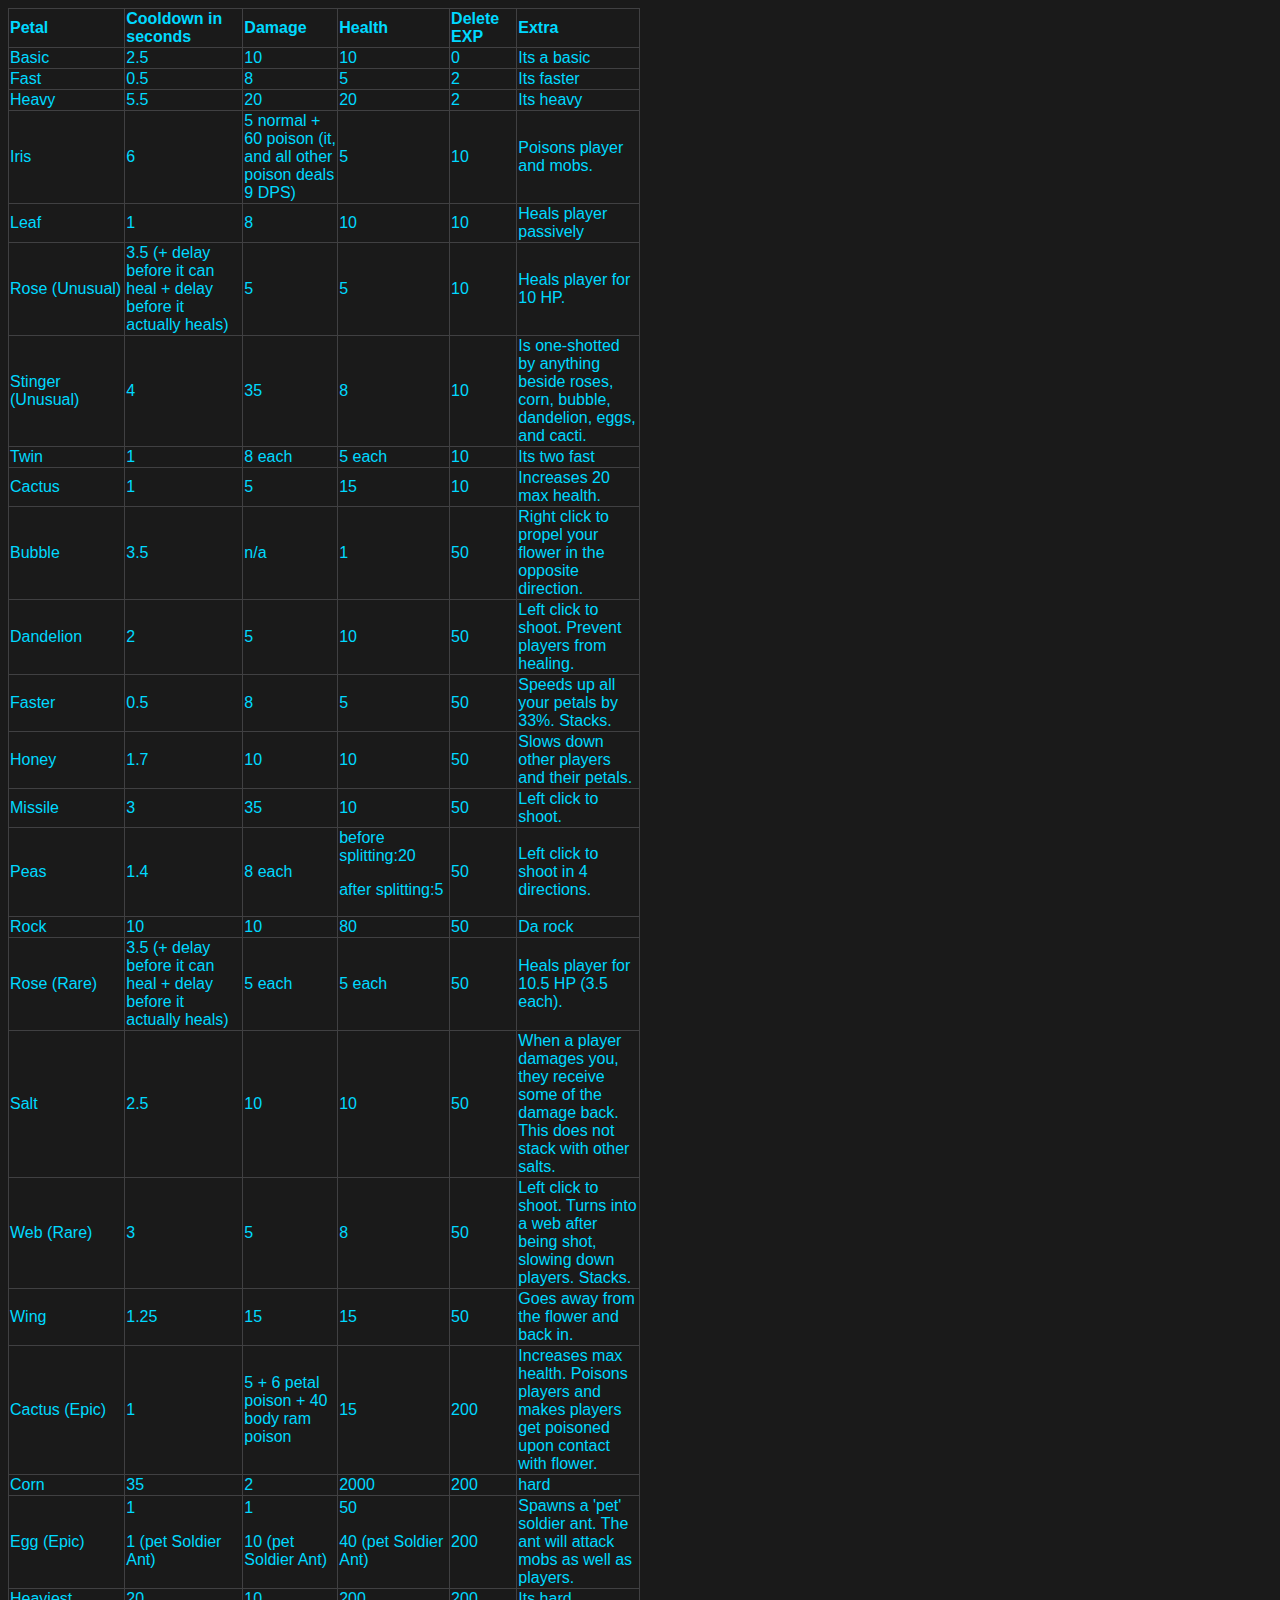
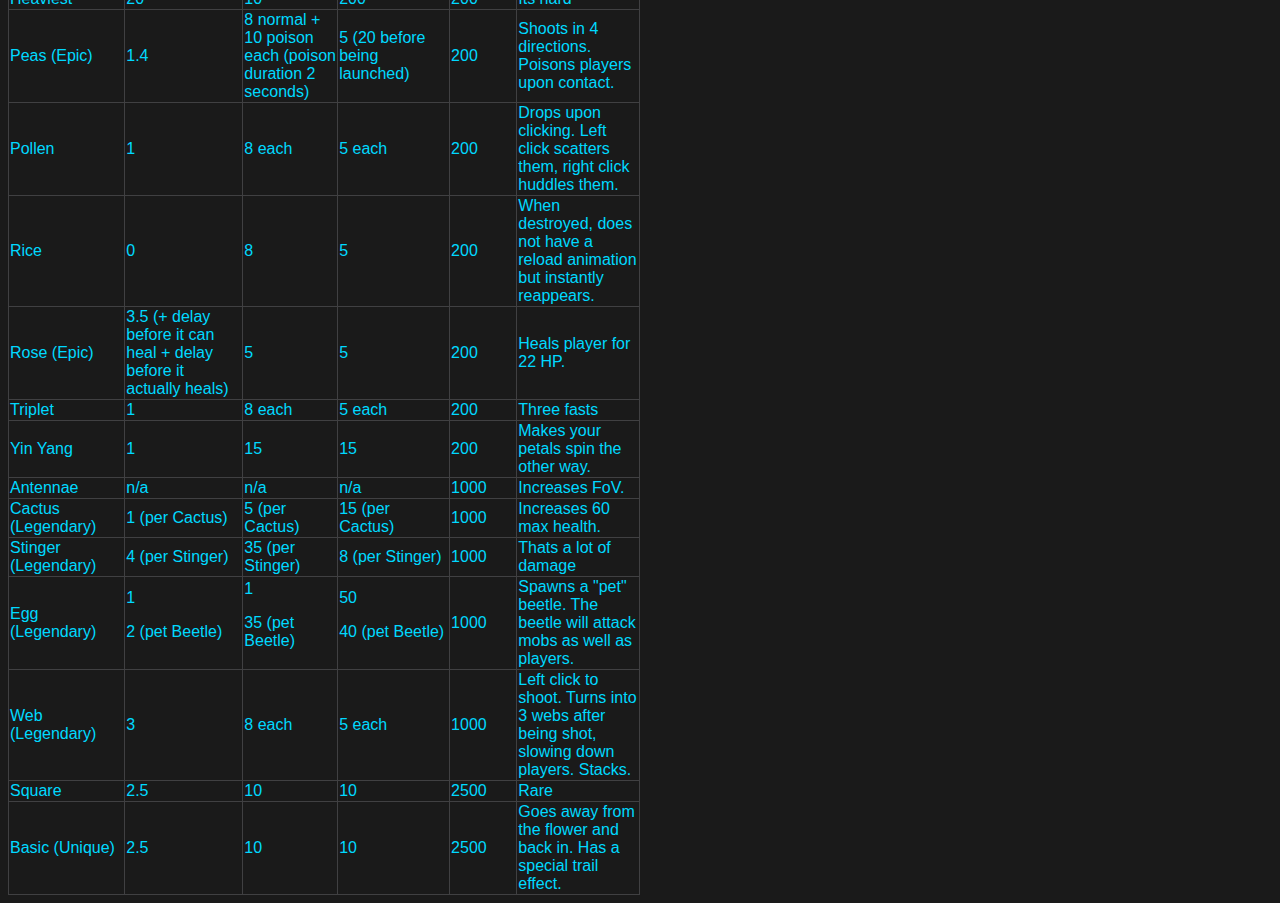
==== chart.html @ 46581ed1 "Update chart.html" ====
<!DOCTYPE html>
<html>
<body>
    <link rel="stylesheet" href="main.css">
    <head>
<title>Florr.io Petal Chart</title>

</head>
<table style="text-align: left; font-family:'Franklin Gothic Medium', 'Arial Narrow', Arial, sans-serif;width: 50%;">
    <tbody>
    <tr>
        <th style="width: 5%">Petal</th>
        <th style="width: 7%;">Cooldown in seconds</th>
        <th style="width: 5%;">Damage</th>
        <th style="width: 6%;">Health</th>
        <th style="width: 3%;">Delete EXP</th>
        <th style="width: 8%;">Extra</th>
    </tr>
    <tr>
        <td>Basic</td>
        <td>2.5</td>
        <td>10</td>
        <td>10</td>
        <td>0</td>
        <td>Its a basic</td>
    </tr>
    <tr>
        <td>Fast</td>
        <td>0.5</td>
        <td>8</td>
        <td>5</td>
        <td>2</td>
        <td>Its faster</td>
    </tr>
    <tr>
        <td>Heavy</td>
        <td>5.5</td>
        <td>20</td>
        <td>20</td>
        <td>2</td>
        <td>Its heavy</td>
    </tr>
    <tr>
        <td>Iris</td>
        <td>6</td>
        <td>5 normal + 60 poison (it, and all other poison deals 9 DPS)</td>
        <td>5</td>
        <td>10</td>
        <td>Poisons player and mobs.</td>
    </tr>
    <tr>
        <td>Leaf</td>
        <td>1</td>
        <td>8</td>
        <td>10</td>
        <td>10</td>
        <td>Heals player passively</td>
    </tr>
    <tr>
        <td>Rose (Unusual)</td>
        <td>3.5 (+ delay before it can heal + delay before it actually heals)</td>
        <td>5</td>
        <td>5</td>
        <td>10</td>
        <td>Heals player for 10 HP.</td>
    </tr>
    <tr>
        <td>Stinger (Unusual)</td>
        <td>4</td>
        <td>35</td>
        <td>8</td>
        <td>10</td>
        <td>Is one-shotted by anything beside roses, corn, bubble, dandelion, eggs, and cacti.</td>
    </tr>
    <tr>
        <td>Twin</td>
        <td>1</td>
        <td>8 each</td>
        <td>5 each</td>
        <td>10</td>
        <td>Its two fast</td>
    </tr>
    <tr>
        <td>Cactus</td>
        <td>1</td>
        <td>5</td>
        <td>15</td>
        <td>10</td>
        <td>Increases 20 max health.</td>
    </tr>
    <tr >
    <td>Bubble
    </td>
    <td>3.5
    </td>
    <td>n/a
    </td>
    <td>1
    </td>
    <td>50
    </td>
    <td>Right click to propel your flower in the opposite direction.
    </td></tr>
    <tr >
    <td>Dandelion
    </td>
    <td>2
    </td>
    <td>5
    </td>
    <td>10
    </td>
    <td>50
    </td>
    <td>Left click to shoot. Prevent players from healing.
    </td></tr>
    <tr >
    <td>Faster
    </td>
    <td>0.5
    </td>
    <td>8
    </td>
    <td>5
    </td>
    <td>50
    </td>
    <td>Speeds up all your petals by 33%. Stacks.
    </td></tr>
    <tr >
    <td>Honey
    </td>
    <td>1.7
    </td>
    <td>10
    </td>
    <td>10
    </td>
    <td>50
    </td>
    <td>Slows down other players and their petals.
    </td></tr>
    <tr >
    <td>Missile
    </td>
    <td>3
    </td>
    <td>35
    </td>
    <td>10
    </td>
    <td>50
    </td>
    <td>Left click to shoot.
    </td></tr>
    <tr >
    <td>Peas
    </td>
    <td>1.4
    </td>
    <td>8 each
    </td>
    <td>before splitting:20
    <p>after splitting:5
    </p>
    </td>
    <td>50
    </td>
    <td>Left click to shoot in 4 directions.
    </td></tr>
    <tr >
    <td>Rock
    </td>
    <td>10
    </td>
    <td>10
    </td>
    <td>80
    </td>
    <td>50
    </td>
    <td>Da rock
    </td></tr>
    <tr >
    <td>Rose (Rare)
    </td>
    <td>3.5 (+ delay before it can heal + delay before it actually heals)
    </td>
    <td>5 each
    </td>
    <td>5 each
    </td>
    <td>50
    </td>
    <td>Heals player for 10.5 HP (3.5 each).
    </td></tr>
    <tr >
    <td>Salt
    </td>
    <td>2.5
    </td>
    <td>10
    </td>
    <td>10
    </td>
    <td>50
    </td>
    <td>When a player damages you, they receive some of the damage back. This does not stack with other salts.
    </td></tr>
    <tr >
    <td>Web (Rare)
    </td>
    <td>3
    </td>
    <td>5
    </td>
    <td>8
    </td>
    <td>50
    </td>
    <td>Left click to shoot. Turns into a web after being shot, slowing down players. Stacks.
    </td></tr>
    <tr >
    <td>Wing
    </td>
    <td>1.25
    </td>
    <td>15
    </td>
    <td>15
    </td>
    <td>50
    </td>
    <td>Goes away from the flower and back in.
    </td></tr>
    <tr >
    <td>Cactus (Epic)
    </td>
    <td>1
    </td>
    <td>5 + 6 petal poison + 40 body ram poison
    </td>
    <td>15
    </td>
    <td>200
    </td>
    <td>Increases max health. Poisons players and makes players get poisoned upon contact with flower.
    </td></tr>
    <tr >
    <td>Corn
    </td>
    <td>35
    </td>
    <td>2
    </td>
    <td>2000
    </td>
    <td>200
    </td>
    <td>hard
    </td></tr>
    <tr >
    <td>Egg (Epic)
    </td>
    <td>1
    <p>1 (pet Soldier Ant)
    </p>
    </td>
    <td>1
    <p>10 (pet Soldier Ant)
    </p>
    </td>
    <td>50
    <p>40 (pet Soldier Ant)
    </p>
    </td>
    <td>200
    </td>
    <td>Spawns a 'pet' soldier ant. The ant will attack mobs as well as players.
    </td></tr>
    <tr >
    <td>Heaviest
    </td>
    <td>20
    </td>
    <td>10
    </td>
    <td>200
    </td>
    <td>200
    </td>
    <td>Its hard
    </td></tr>
    <tr >
    <td>Peas (Epic)
    </td>
    <td>1.4
    </td>
    <td>8 normal + 10 poison each (poison duration 2 seconds)
    </td>
    <td>5 (20 before being launched)
    </td>
    <td>200
    </td>
    <td>Shoots in 4 directions. Poisons players upon contact.
    </td></tr>
    <tr >
    <td>Pollen
    </td>
    <td>1
    </td>
    <td>8 each
    </td>
    <td>5 each
    </td>
    <td>200
    </td>
    <td>Drops upon clicking. Left click scatters them, right click huddles them.
    </td></tr>
    <tr >
    <td>Rice
    </td>
    <td>0
    </td>
    <td>8
    </td>
    <td>5
    </td>
    <td>200
    </td>
    <td>When destroyed, does not have a reload animation but instantly reappears.
    </td></tr>
    <tr >
    <td>Rose (Epic)
    </td>
    <td>3.5 (+ delay before it can heal + delay before it actually heals)
    </td>
    <td>5
    </td>
    <td>5
    </td>
    <td>200
    </td>
    <td>Heals player for 22 HP.
    </td></tr>
    <tr >
    <td>Triplet
    </td>
    <td>1
    </td>
    <td>8 each
    </td>
    <td>5 each
    </td>
    <td>200
    </td>
    <td>Three fasts
    </td></tr>
    <tr >
    <td>Yin Yang
    </td>
    <td>1
    </td>
    <td>15
    </td>
    <td>15
    </td>
    <td>200
    </td>
    <td>Makes your petals spin the other way.
    </td></tr>
    <tr >
    <td>Antennae
    </td>
    <td>n/a
    </td>
    <td>n/a
    </td>
    <td>n/a
    </td>
    <td>1000
    </td>
    <td>Increases FoV.
    </td></tr>
    <tr >
    <td>Cactus (Legendary)
    </td>
    <td>1 (per Cactus)
    </td>
    <td>5 (per Cactus)
    </td>
    <td>15 (per Cactus)
    </td>
    <td>1000
    </td>
    <td>Increases 60 max health.
    </td></tr>
    <tr >
    <td>Stinger (Legendary)
    </td>
    <td>4 (per Stinger)
    </td>
    <td>35 (per Stinger)
    </td>
    <td>8 (per Stinger)
    </td>
    <td>1000
    </td>
    <td>Thats a lot of damage
    </td></tr>
    <tr >
    <td>Egg (Legendary)
    </td>
    <td>1
    <p>2 (pet Beetle)
    </p>
    </td>
    <td>1
    <p>35 (pet Beetle)
    </p>
    </td>
    <td>50
    <p>40 (pet Beetle)
    </p>
    </td>
    <td>1000
    </td>
    <td>Spawns a "pet" beetle. The beetle will attack mobs as well as players.
    </td></tr>
    <tr >
    <td>Web (Legendary)
    </td>
    <td>3
    </td>
    <td>8 each
    </td>
    <td>5 each
    </td>
    <td>1000
    </td>
    <td>Left click to shoot. Turns into 3 webs after being shot, slowing down players. Stacks.
    </td></tr>
    <tr >
    <td>Square
    </td>
    <td>2.5
    </td>
    <td>10
    </td>
    <td>10
    </td>
    <td>2500
    </td>
    <td>Rare
    </td></tr>
    <tr >
    <td>Basic (Unique)
    </td>
    <td>2.5
    </td>
    <td>10
    </td>
    <td>10
    </td>
    <td>2500
    </td>
    <td>Goes away from the flower and back in. Has a special trail effect.
    </td>
    </tr>
    </tbody>
    </table>
</body>
</html>
---- main.css ----
html{
    background-color: rgb(26, 26, 26);
    color:rgb(0, 217, 255);
}
table, th, td {
    border: 1px solid rgb(64, 64, 66);
    border-collapse: collapse;
  }
.headerLink{
    width: 100px;
    height: 30px;
    border-radius: 10px;
    background-color: rgb(8, 100, 100);
    color:rgb(13, 23, 107);
    font-family:Verdana, Geneva, Tahoma, sans-serif;
    font-size: 15px;
    z-index: 1;
    position: absolute;
    top: 10px;
    left:50%;
}
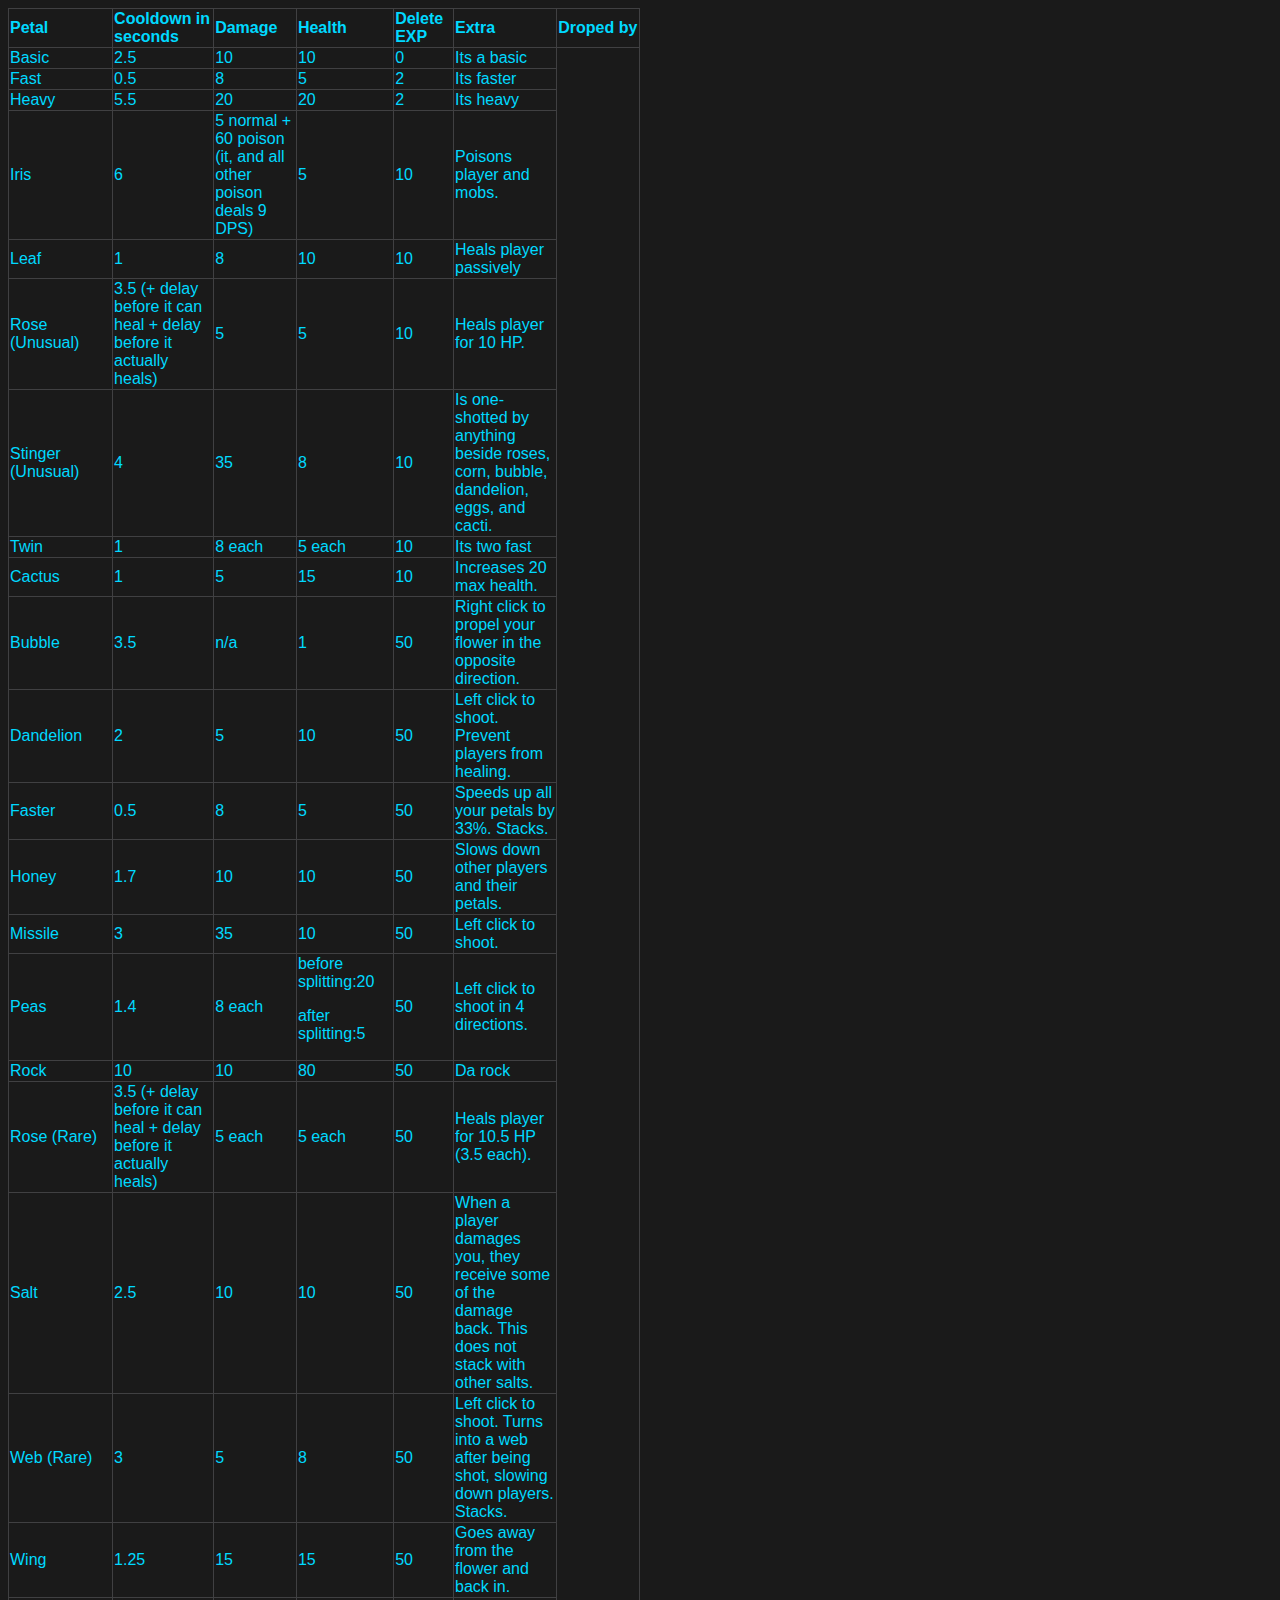
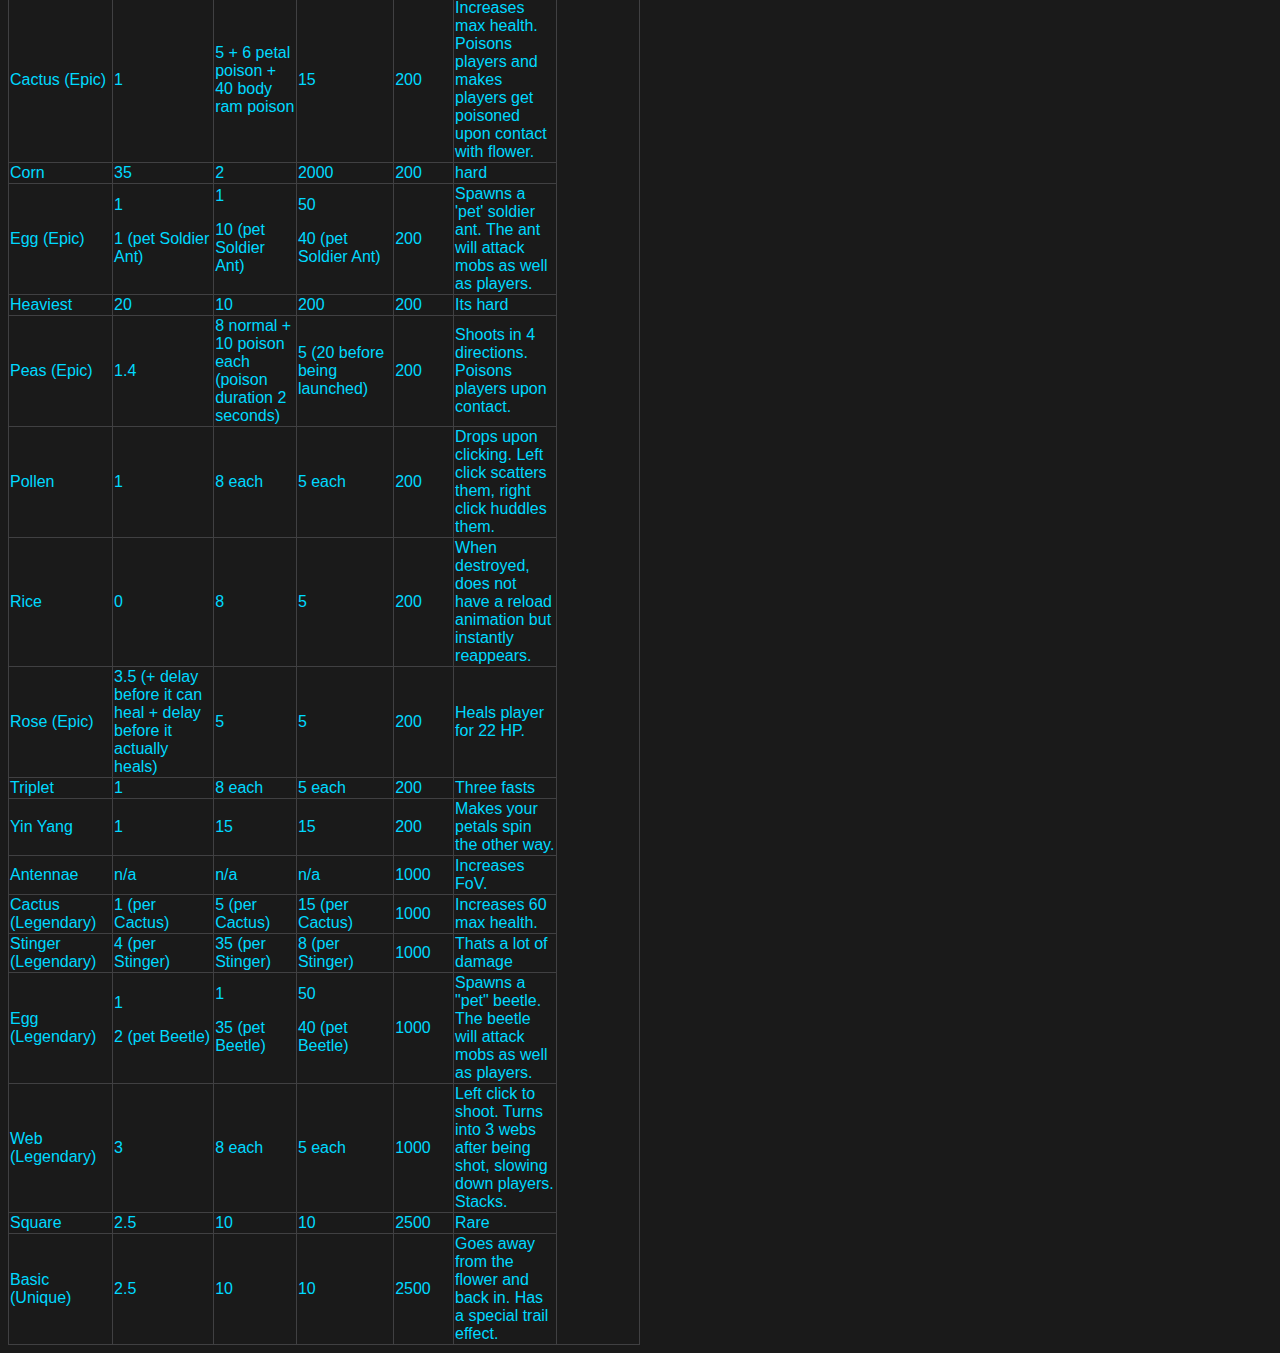
==== commit d150b6f5: "Update chart.html" ====
--- a/chart.html
+++ b/chart.html
@@ -15,6 +15,7 @@
         <th style="width: 6%;">Health</th>
         <th style="width: 3%;">Delete EXP</th>
         <th style="width: 8%;">Extra</th>
+        <th style="width: 8%;">Droped by</th>
     </tr>
     <tr>
         <td>Basic</td>
@@ -88,71 +89,46 @@
         <td>10</td>
         <td>Increases 20 max health.</td>
     </tr>
-    <tr >
-    <td>Bubble
-    </td>
-    <td>3.5
-    </td>
-    <td>n/a
-    </td>
-    <td>1
-    </td>
-    <td>50
-    </td>
-    <td>Right click to propel your flower in the opposite direction.
-    </td></tr>
-    <tr >
-    <td>Dandelion
-    </td>
-    <td>2
-    </td>
-    <td>5
-    </td>
-    <td>10
-    </td>
-    <td>50
-    </td>
-    <td>Left click to shoot. Prevent players from healing.
-    </td></tr>
-    <tr >
-    <td>Faster
-    </td>
-    <td>0.5
-    </td>
-    <td>8
-    </td>
-    <td>5
-    </td>
-    <td>50
-    </td>
-    <td>Speeds up all your petals by 33%. Stacks.
-    </td></tr>
-    <tr >
-    <td>Honey
-    </td>
-    <td>1.7
-    </td>
-    <td>10
-    </td>
-    <td>10
-    </td>
-    <td>50
-    </td>
-    <td>Slows down other players and their petals.
-    </td></tr>
-    <tr >
-    <td>Missile
-    </td>
-    <td>3
-    </td>
-    <td>35
-    </td>
-    <td>10
-    </td>
-    <td>50
-    </td>
-    <td>Left click to shoot.
-    </td></tr>
+    <tr>
+        <td>Bubble</td>
+        <td>3.5</td>
+        <td>n/a</td>
+        <td>1</td>
+        <td>50</td>
+        <td>Right click to propel your flower in the opposite direction.</td>
+    </tr>
+    <tr>
+        <td>Dandelion</td>
+        <td>2</td>
+        <td>5</td>
+        <td>10</td>
+        <td>50</td>
+        <td>Left click to shoot. Prevent players from healing.</td>
+    </tr>
+    <tr>
+        <td>Faster</td>
+        <td>0.5</td>
+        <td>8</td>
+        <td>5</td>
+        <td>50</td>
+        <td>Speeds up all your petals by 33%. Stacks.</td>
+    </tr>
+    <tr>
+        <td>Honey</td>
+        <td>1.7</td>
+        <td>10</td>
+        <td>10</td>
+        <td>50</td>
+        <td>Slows down other players and their petals.</td>
+    </tr>
+    <tr>
+        <td>Missile</td>
+        <td>3</td>
+        <td>35</td>
+        <td>10</td>
+        <td>50</td>
+        <td>Left click to shoot.</td>
+    </tr>
     <tr >
     <td>Peas
     </td>
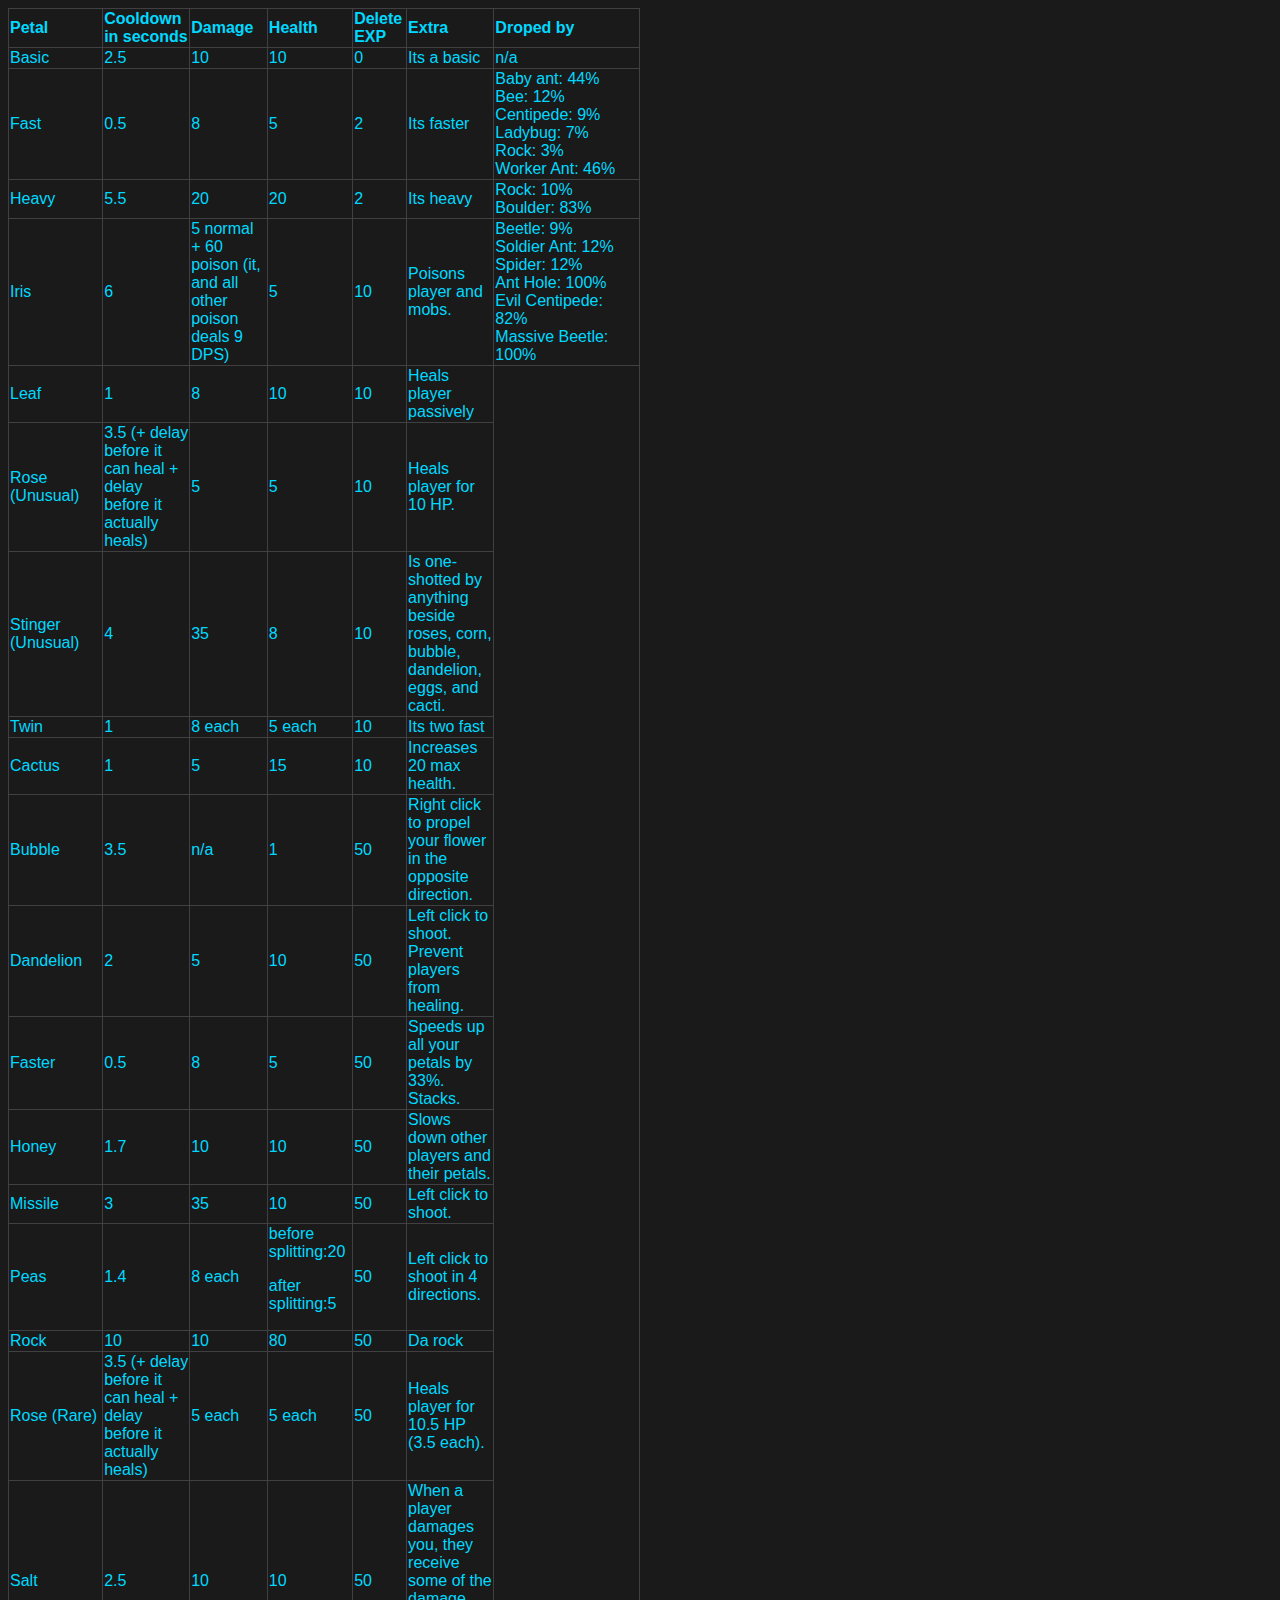
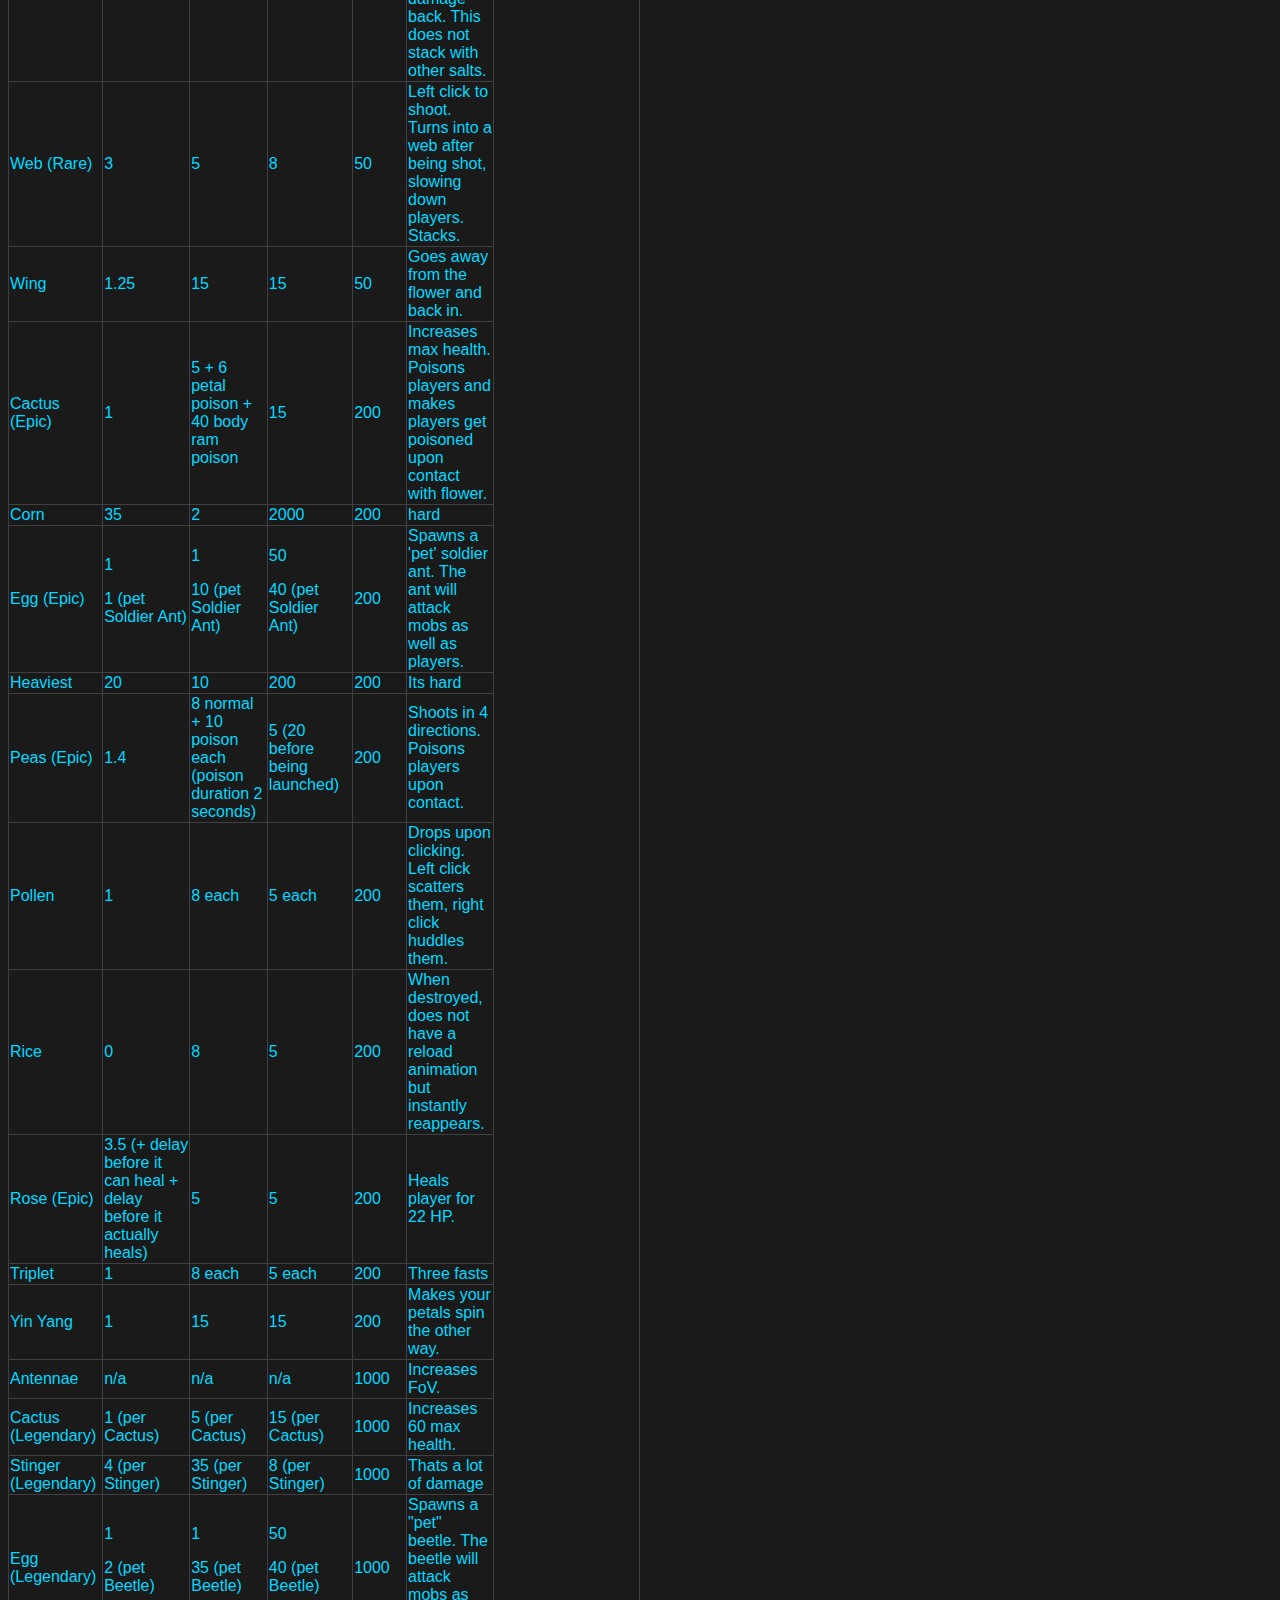
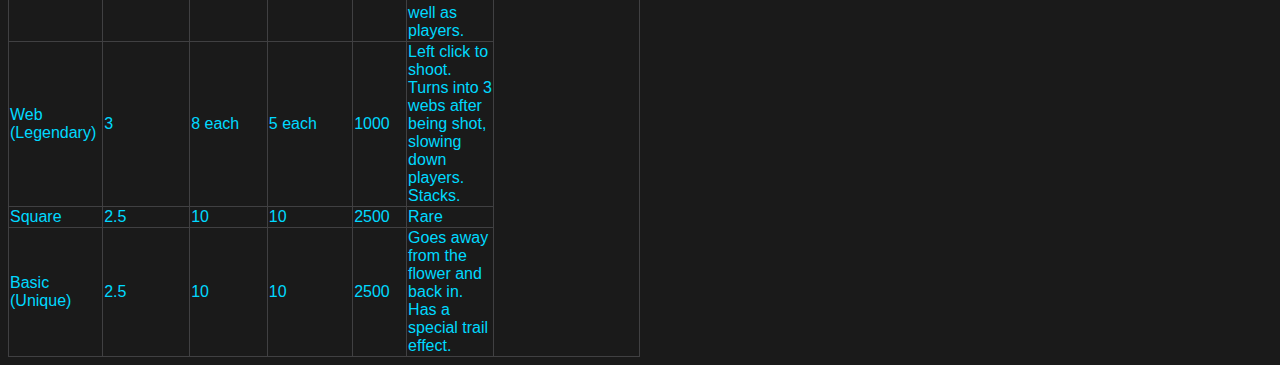
==== commit abc717b8: "a" ====
--- a/chart.html
+++ b/chart.html
@@ -11,11 +11,11 @@
     <tr>
         <th style="width: 5%">Petal</th>
         <th style="width: 7%;">Cooldown in seconds</th>
-        <th style="width: 5%;">Damage</th>
+        <th style="width: 10%;">Damage</th>
         <th style="width: 6%;">Health</th>
         <th style="width: 3%;">Delete EXP</th>
         <th style="width: 8%;">Extra</th>
-        <th style="width: 8%;">Droped by</th>
+        <th style="width: 20%;">Droped by</th>
     </tr>
     <tr>
         <td>Basic</td>
@@ -24,6 +24,7 @@
         <td>10</td>
         <td>0</td>
         <td>Its a basic</td>
+        <td>n/a</td>
     </tr>
     <tr>
         <td>Fast</td>
@@ -32,6 +33,7 @@
         <td>5</td>
         <td>2</td>
         <td>Its faster</td>
+        <td>Baby ant: 44%<br>Bee: 12%<br>Centipede: 9%<br>Ladybug: 7%<br>Rock: 3%<br>Worker Ant: 46%</td>
     </tr>
     <tr>
         <td>Heavy</td>
@@ -40,6 +42,7 @@
         <td>20</td>
         <td>2</td>
         <td>Its heavy</td>
+        <td>Rock: 10%<br>Boulder: 83%</td>
     </tr>
     <tr>
         <td>Iris</td>
@@ -48,6 +51,7 @@
         <td>5</td>
         <td>10</td>
         <td>Poisons player and mobs.</td>
+        <td>Beetle: 9%<br>Soldier Ant: 12%<br>Spider: 12%<br>Ant Hole: 100%<br>Evil Centipede: 82%<br>Massive Beetle: 100%</td>
     </tr>
     <tr>
         <td>Leaf</td>
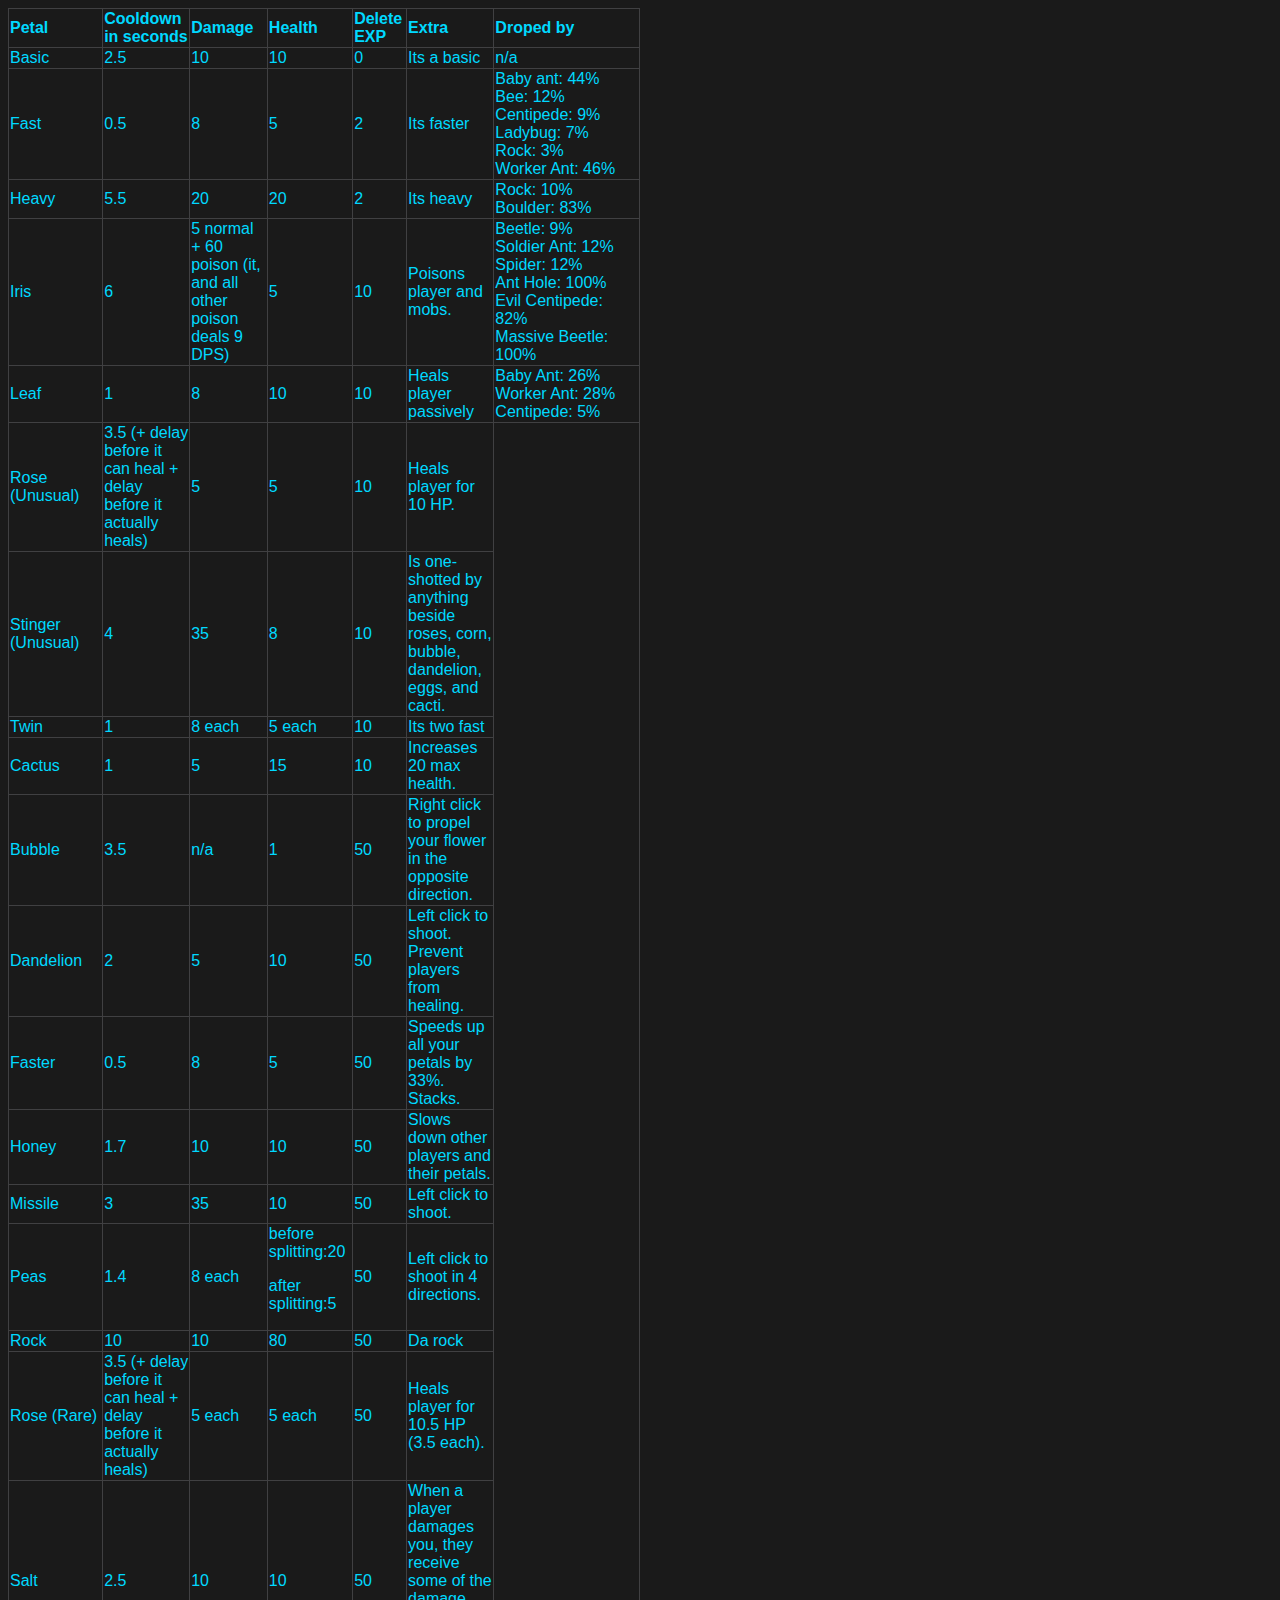
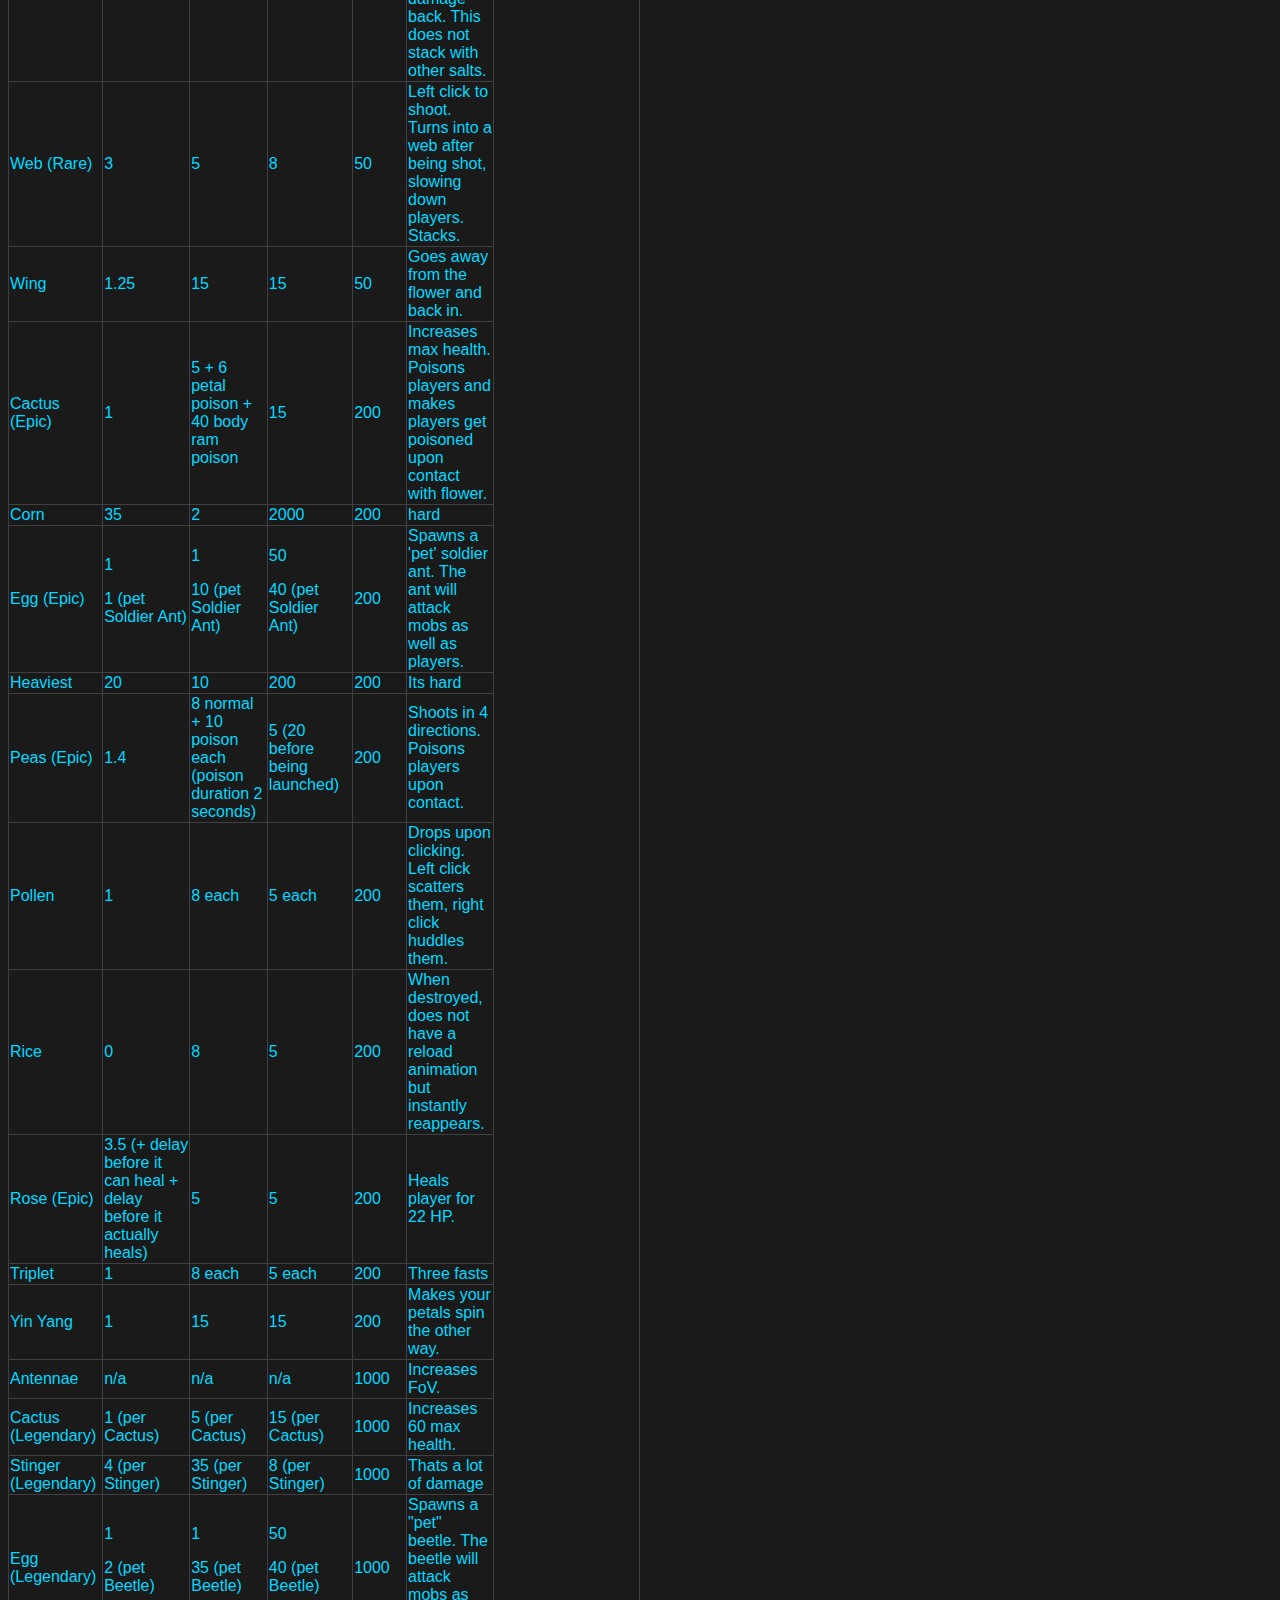
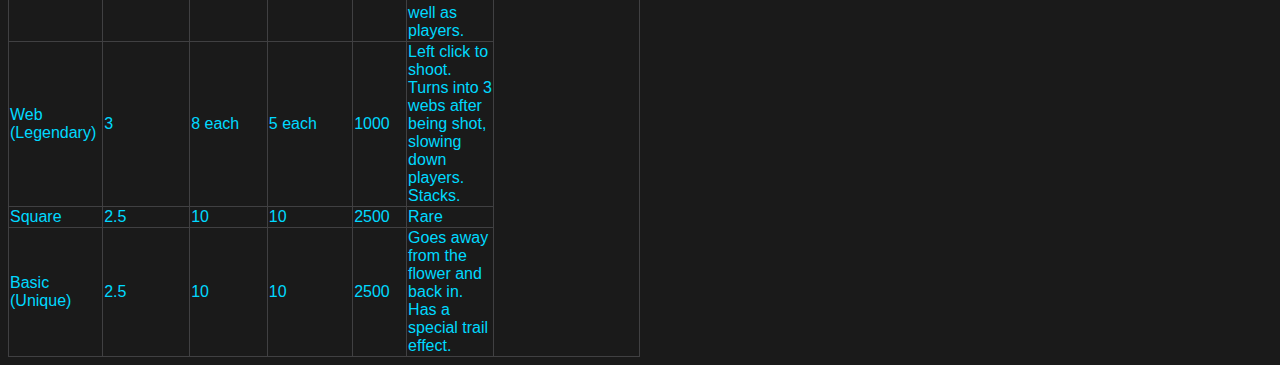
==== commit c9dcd613: "Update chart.html" ====
--- a/chart.html
+++ b/chart.html
@@ -60,6 +60,7 @@
         <td>10</td>
         <td>10</td>
         <td>Heals player passively</td>
+        <td>Baby Ant: 26%<br>Worker Ant: 28%<br>Centipede: 5%</td>
     </tr>
     <tr>
         <td>Rose (Unusual)</td>
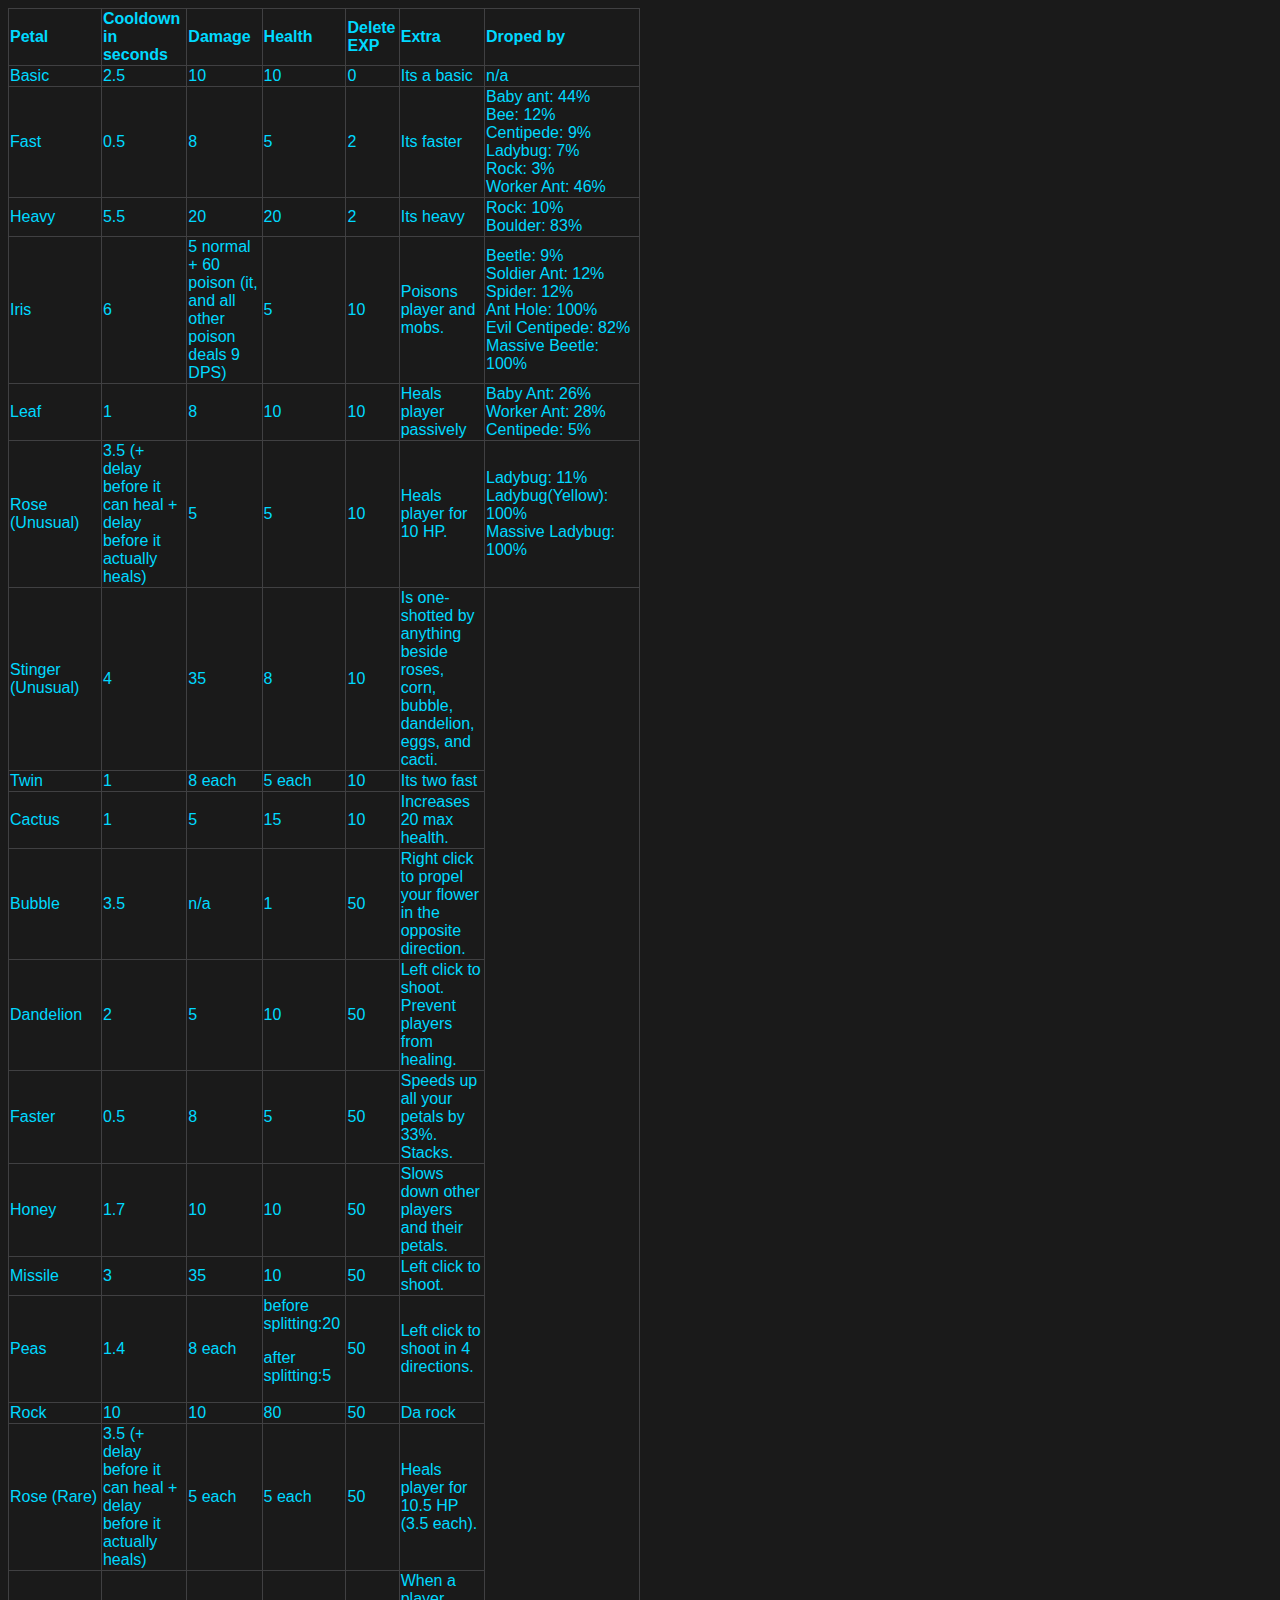
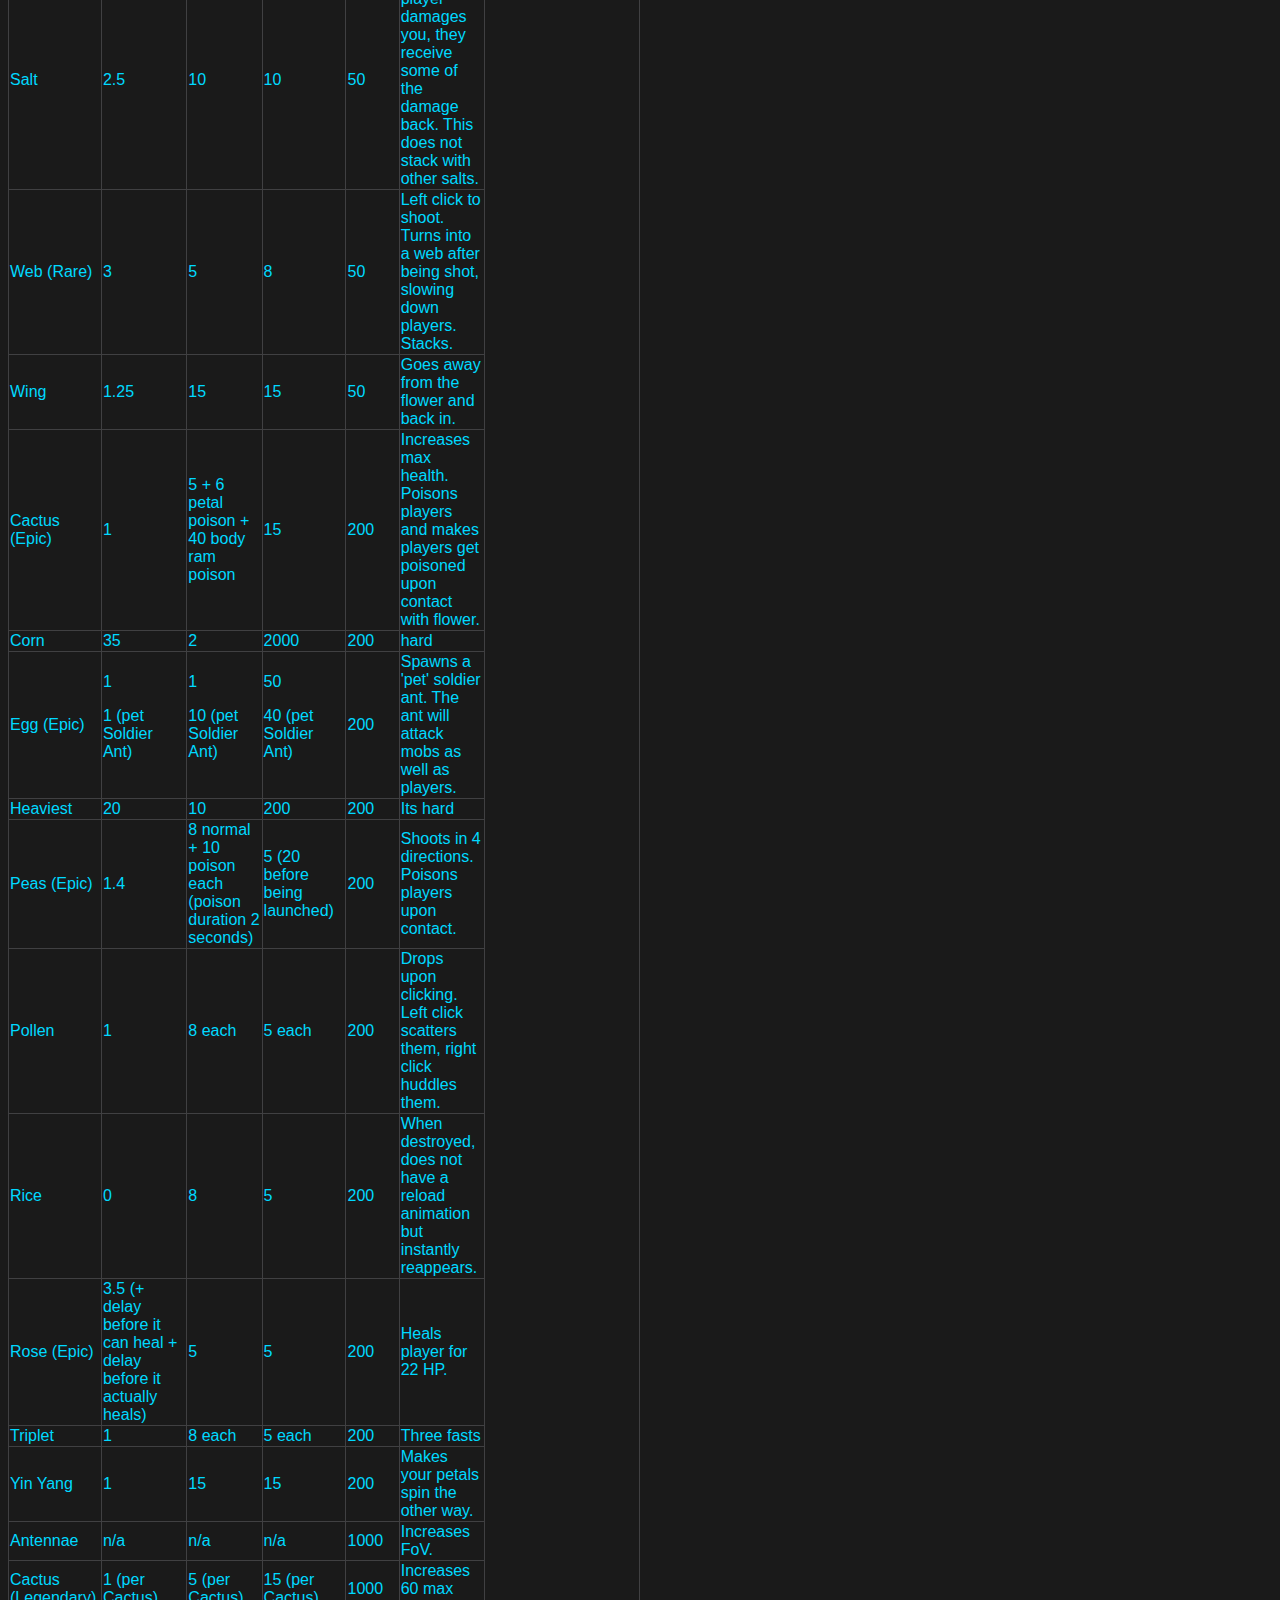
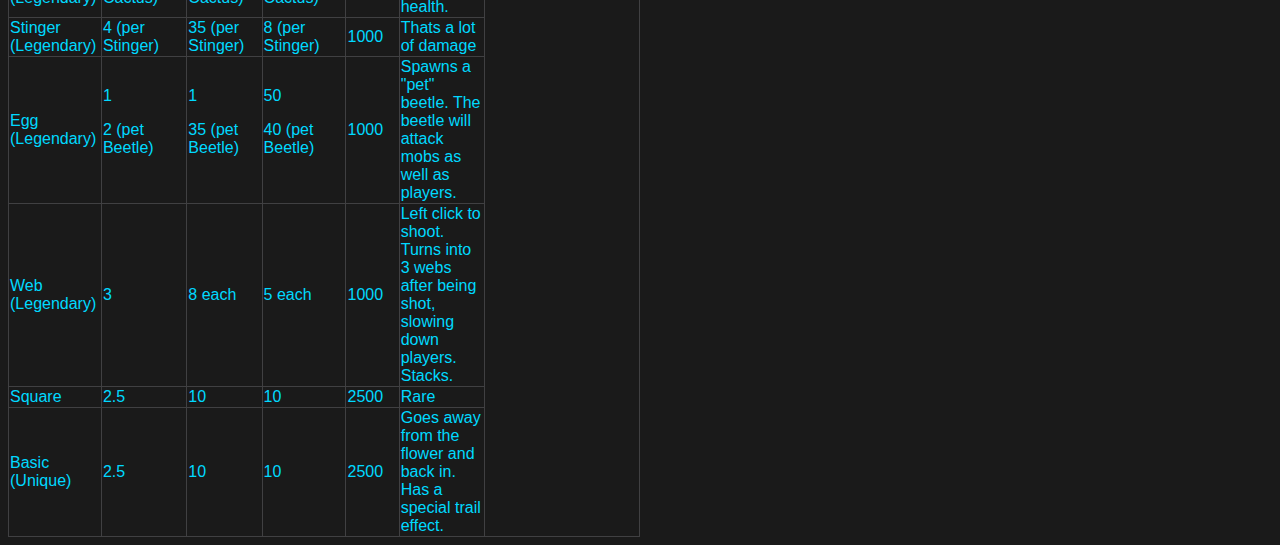
==== commit fa6edd06: "Update chart.html" ====
--- a/chart.html
+++ b/chart.html
@@ -15,7 +15,7 @@
         <th style="width: 6%;">Health</th>
         <th style="width: 3%;">Delete EXP</th>
         <th style="width: 8%;">Extra</th>
-        <th style="width: 20%;">Droped by</th>
+        <th style="width: 22%;">Droped by</th>
     </tr>
     <tr>
         <td>Basic</td>
@@ -69,6 +69,7 @@
         <td>5</td>
         <td>10</td>
         <td>Heals player for 10 HP.</td>
+        <td>Ladybug: 11%<br>Ladybug(Yellow): 100%<br>Massive Ladybug: 100%</td>
     </tr>
     <tr>
         <td>Stinger (Unusual)</td>
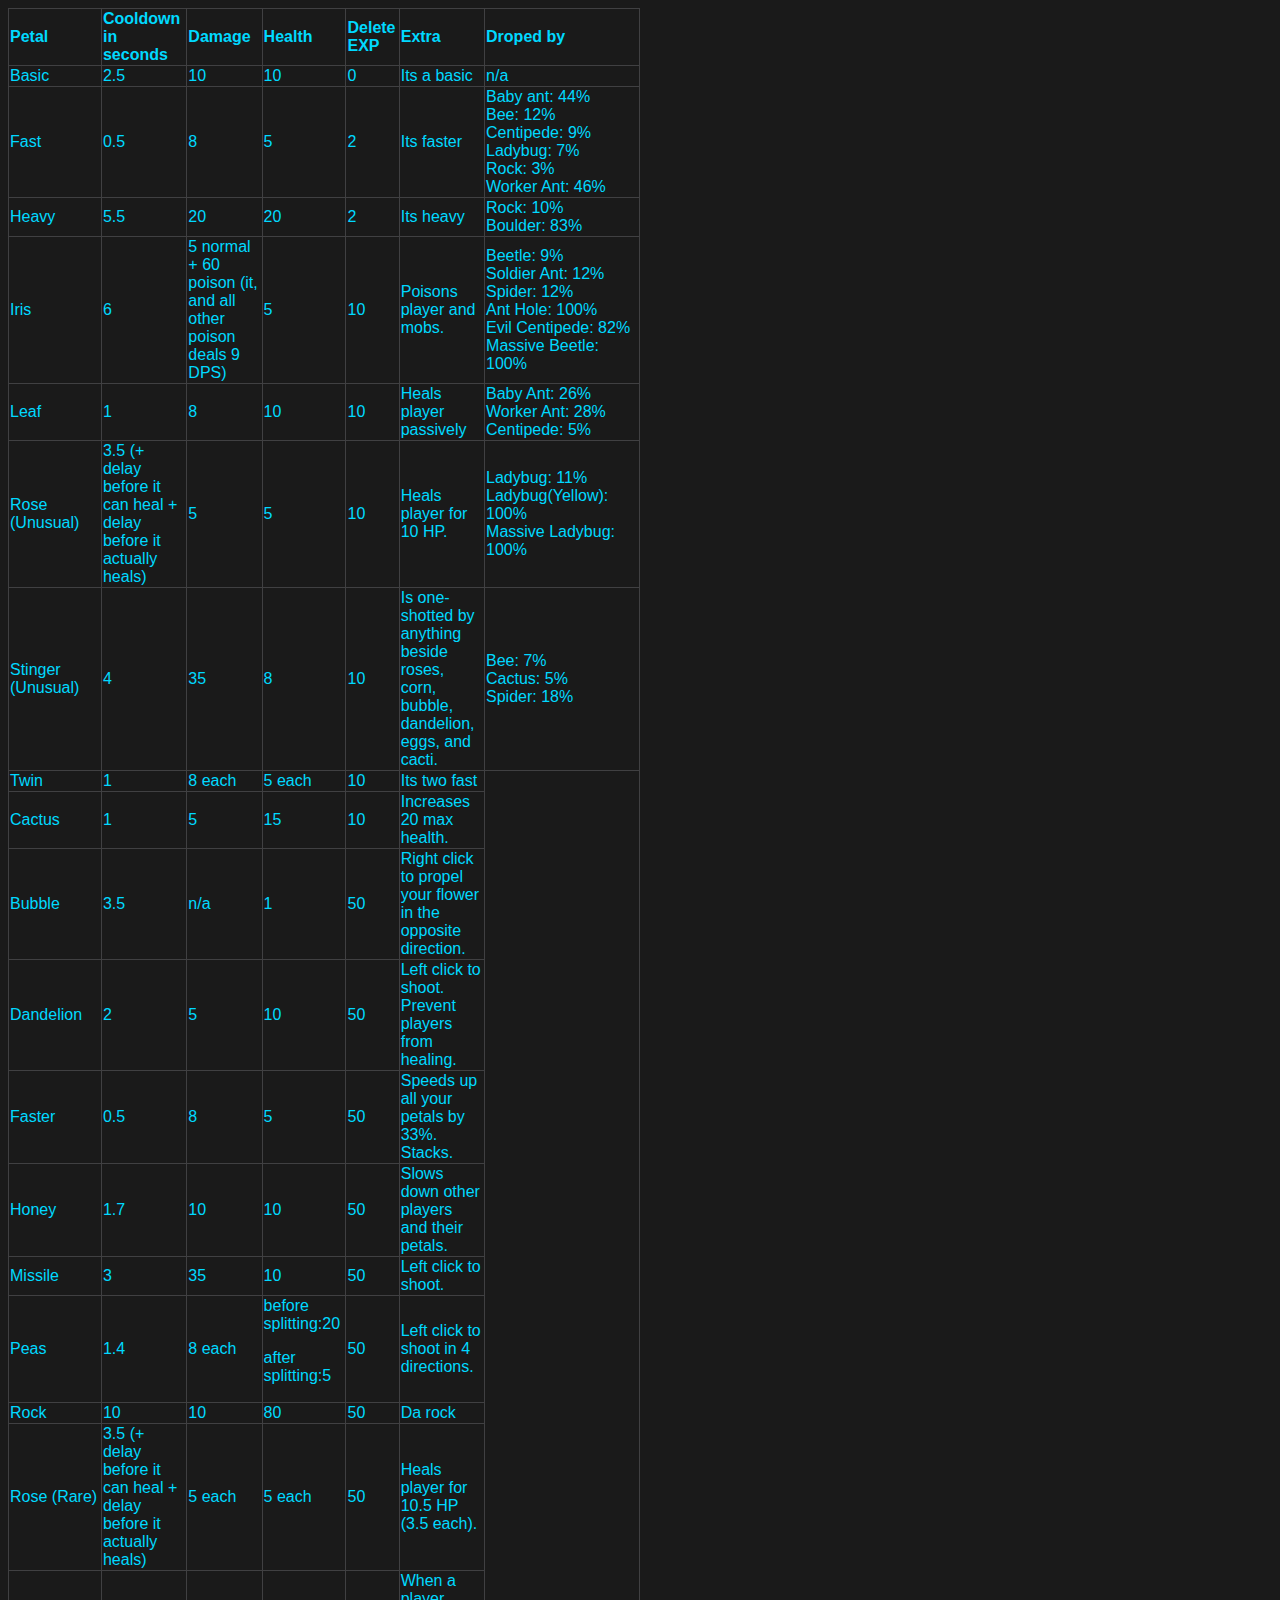
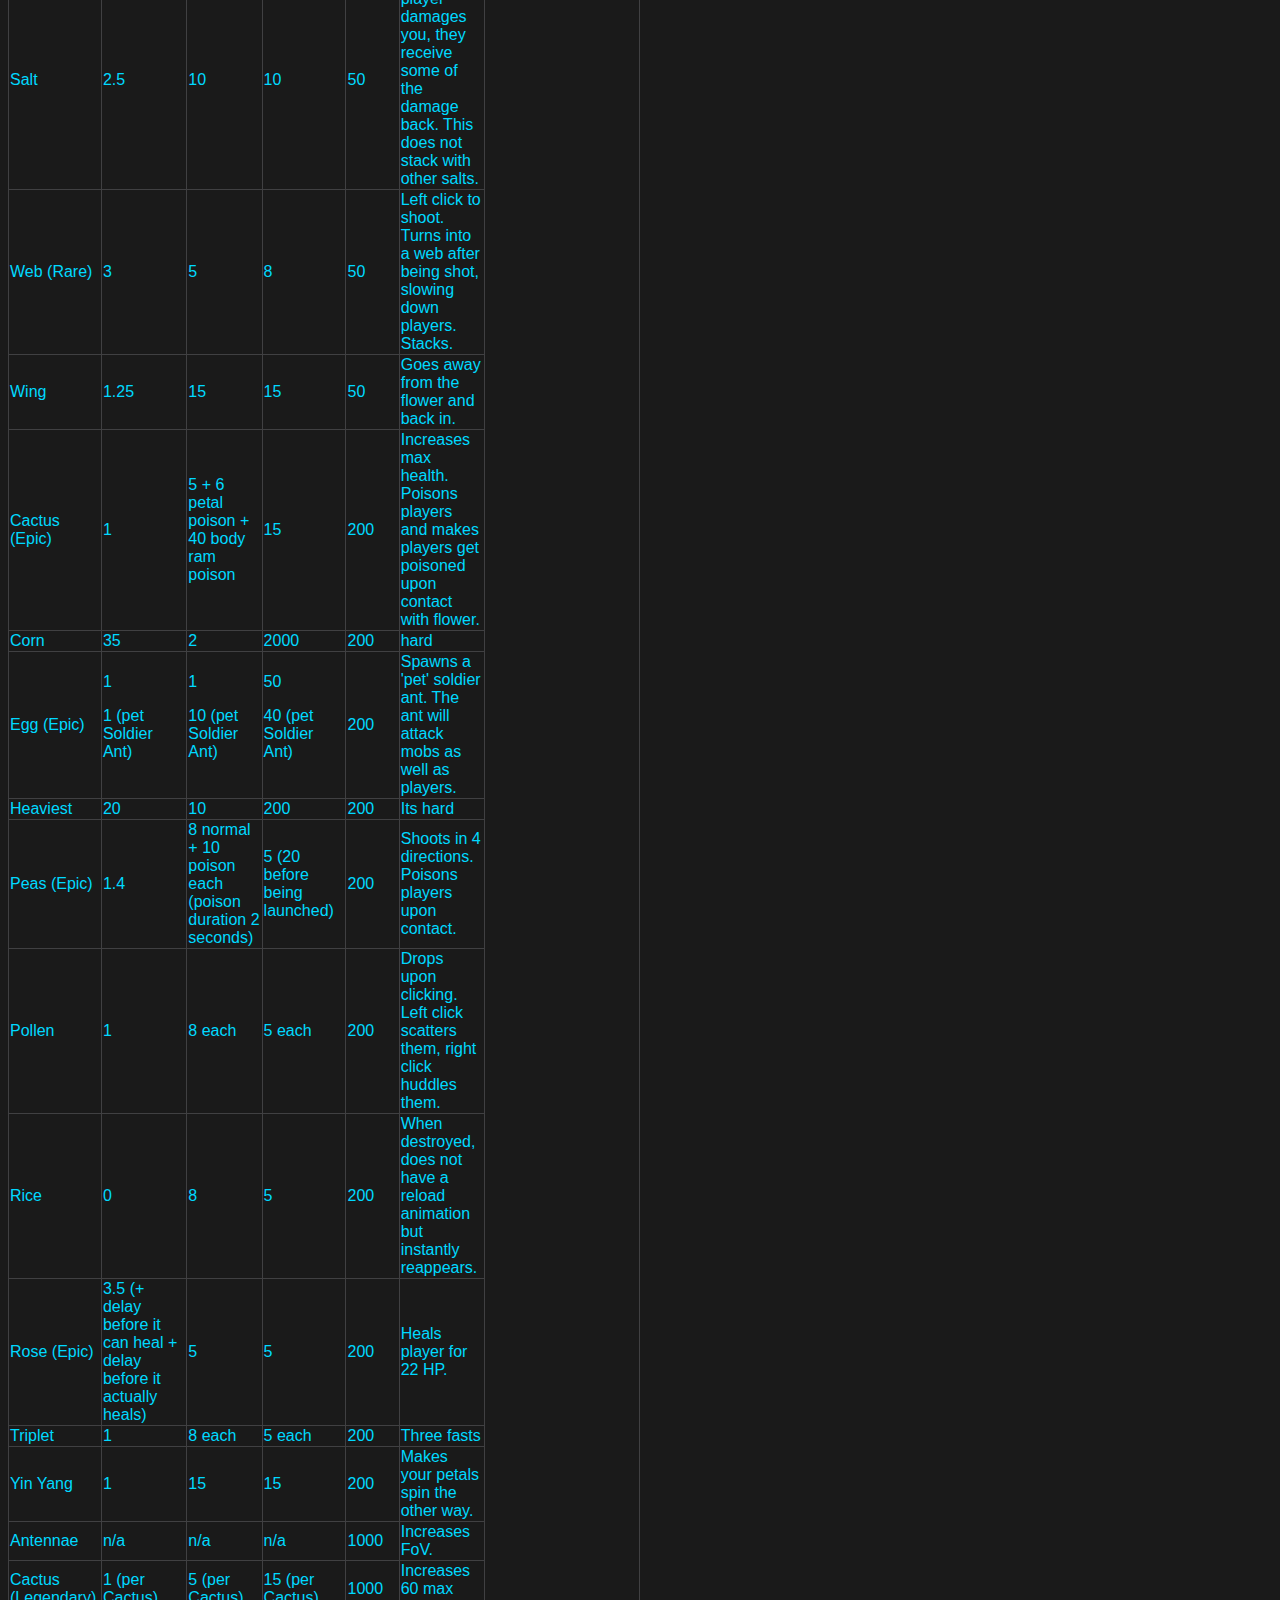
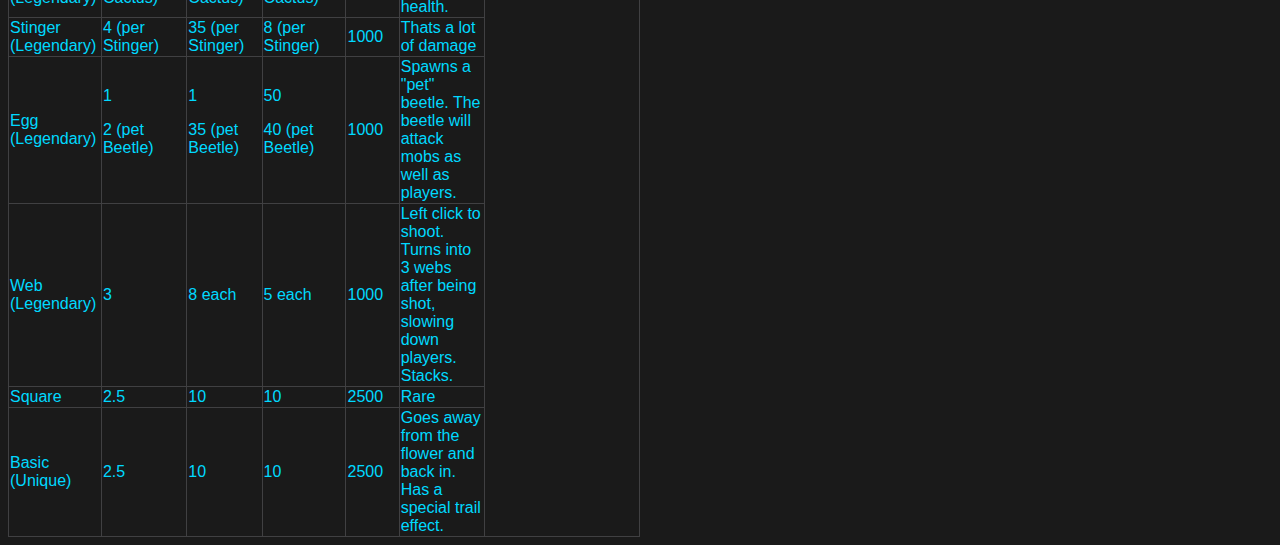
==== commit cc4eb4fc: "Update chart.html" ====
--- a/chart.html
+++ b/chart.html
@@ -78,6 +78,7 @@
         <td>8</td>
         <td>10</td>
         <td>Is one-shotted by anything beside roses, corn, bubble, dandelion, eggs, and cacti.</td>
+        <td>Bee: 7%<br>Cactus: 5%<br>Spider: 18%</td>
     </tr>
     <tr>
         <td>Twin</td>
